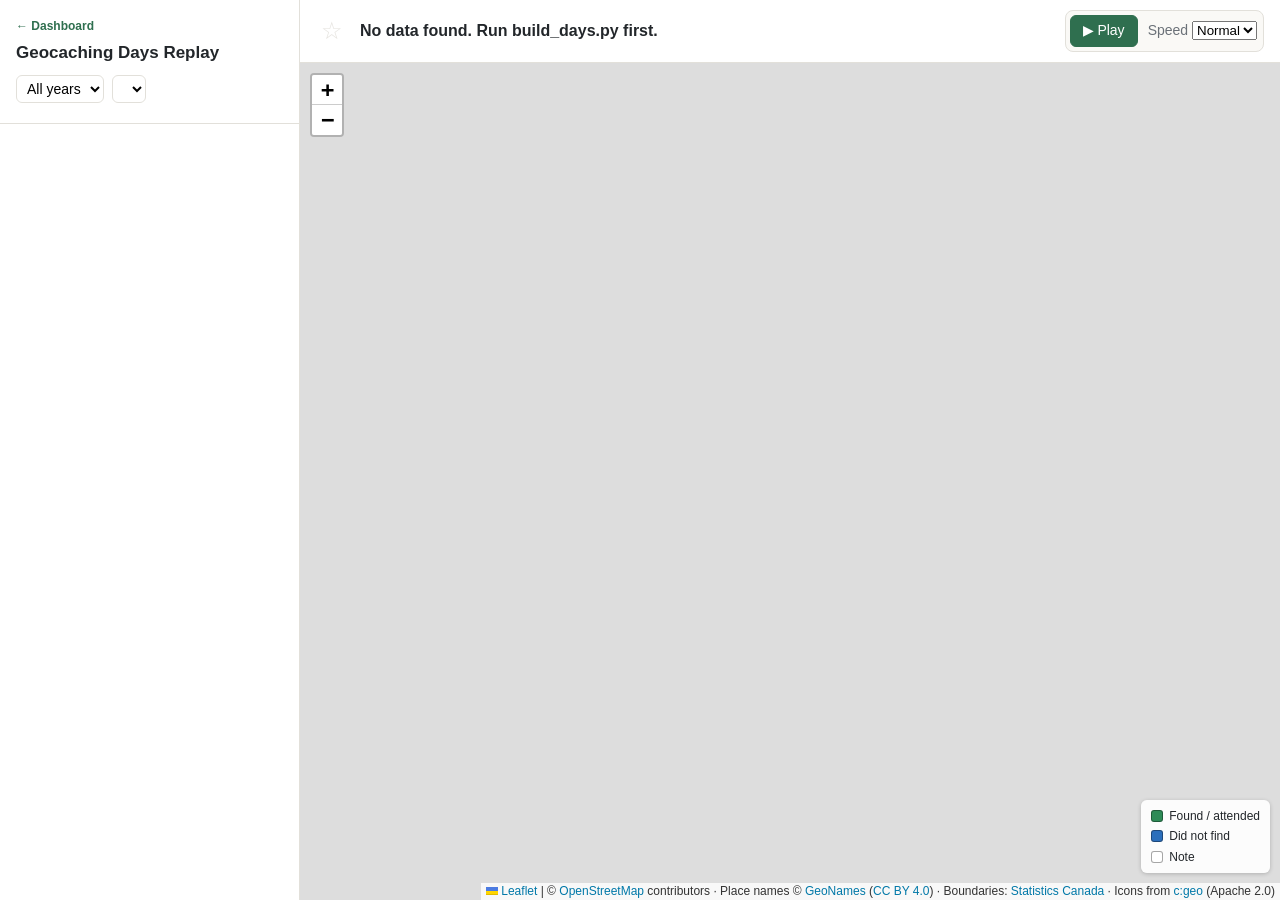
==== day-replay.html @ 07bf4fa0 "Make a trip from selected days in Days Replay Shift-click selects a range of days and Command-click " ====
<!DOCTYPE html>
<html lang="en">
<head>
<meta charset="utf-8">
<title>Geocaching Days Replay</title>
<meta name="viewport" content="width=device-width, initial-scale=1">
<link rel="stylesheet" href="lib/leaflet.css">
<style>
  :root {
    --bg: #f6f5f1;
    --panel: #ffffff;
    --ink: #22262a;
    --muted: #6b7178;
    --line: #e2e0da;
    --accent: #2f6f4f;
    --found: #2e8b57;
    --dnf: #c0392b;
    --event: #2c6fbb;
    --route: #e07b24;
  }
  * { box-sizing: border-box; }
  html, body { height: 100%; margin: 0; }
  body {
    font: 14px/1.4 -apple-system, BlinkMacSystemFont, "Helvetica Neue", sans-serif;
    color: var(--ink);
    background: var(--bg);
    display: flex;
  }

  /* Sidebar */
  #sidebar {
    width: 300px;
    flex: none;
    display: flex;
    flex-direction: column;
    background: var(--panel);
    border-right: 1px solid var(--line);
  }
  #sidebar header {
    padding: 16px 16px 12px;
    border-bottom: 1px solid var(--line);
  }
  #sidebar h1 { font-size: 17px; margin: 0 0 10px; }
  #sidebar .back { display: inline-block; font-size: 12px; font-weight: 600; color: var(--accent);
    text-decoration: none; margin-bottom: 6px; }
  #sidebar .back:hover { text-decoration: underline; }
  #tripHead { margin: -4px 0 10px; }
  #tripHead .trip-name { font-weight: 600; font-size: 15px; }
  #tripHead .trip-dates { color: var(--muted); font-size: 12px; }
  #days li.whole .date { color: var(--accent); }
  .swatch { display: inline-block; width: 10px; height: 10px; border-radius: 2px; margin-right: 6px;
    vertical-align: 0; border: 1px solid rgba(0,0,0,.25); }
  #sidebar .filters { display: flex; gap: 8px; }
  #sidebar select {
    font: inherit;
    padding: 4px 6px;
    border: 1px solid var(--line);
    border-radius: 6px;
    background: #fff;
  }
  #summary { color: var(--muted); font-size: 12px; margin-top: 8px; }
  #days { list-style: none; margin: 0; padding: 0; overflow-y: auto; flex: 1; }
  #days li {
    padding: 9px 16px;
    border-bottom: 1px solid var(--line);
    cursor: pointer;
    user-select: none;
    -webkit-user-select: none;
  }
  #days li:hover { background: #f3f6f4; }
  #days li.active { background: #e3efe8; border-left: 4px solid var(--accent); padding-left: 12px; }
  #days li.picked { background: #fbf1d2; }
  #days li.picked:hover { background: #f7e8bb; }
  #days li.picked.active { background: #f3e6bd; }

  /* Several days selected: bar at the bottom of the list */
  #selbar {
    flex: none;
    padding: 10px 16px 12px;
    border-top: 1px solid #ecd9a0;
    background: #fff8e5;
    font-size: 13px;
  }
  #selbar .count { font-weight: 600; }
  #selbar .range { color: var(--muted); font-size: 12px; margin: 1px 0 8px; }
  #selbar .btns { display: flex; gap: 8px; }
  #selbar button, #dayMenu button {
    font: inherit; font-size: 13px; font-weight: 600; cursor: pointer; border-radius: 6px;
  }
  #selbar .make { padding: 5px 12px; border: 1px solid var(--accent); background: var(--accent); color: #fff; }
  #selbar .clear { padding: 5px 12px; border: 1px solid var(--line); background: #fff; color: var(--ink); }
  #selbar[hidden], #dayMenu[hidden] { display: none; }

  /* Right-click menu on selected days */
  #dayMenu {
    position: fixed; z-index: 2000; min-width: 220px; padding: 4px;
    background: #fff; border: 1px solid var(--line); border-radius: 8px;
    box-shadow: 0 4px 16px rgba(0,0,0,.18);
  }
  #dayMenu button {
    display: block; width: 100%; text-align: left; padding: 7px 10px;
    border: none; background: none; color: var(--ink); font-weight: 500;
  }
  #dayMenu button:hover { background: #f3f1ea; }
  #days .date { font-weight: 600; }
  #days .meta { color: var(--muted); font-size: 12px; }

  /* Main */
  #main { flex: 1; display: flex; flex-direction: column; min-width: 0; }
  #bar {
    display: flex;
    align-items: center;
    gap: 12px;
    padding: 10px 16px;
    background: var(--panel);
    border-bottom: 1px solid var(--line);
  }
  #bar #favStar {
    font: 24px/1 sans-serif;
    width: 32px; height: 32px; padding: 0;
    border: none; border-radius: 6px;
    background: none; color: #b8b2a6;
    cursor: pointer;
  }
  #bar #favStar:hover:not(:disabled) { background: #f3f1ea; }
  #bar #favStar.on { color: #e3a008; }
  #bar #favStar:disabled { opacity: .35; cursor: default; }
  #days .fav { color: #e3a008; margin-left: 4px; }
  #dayTitle { font-size: 16px; font-weight: 600; flex: 0 1 auto; min-width: 0; white-space: nowrap; overflow: hidden; text-overflow: ellipsis; }
  #progress { color: var(--muted); font-variant-numeric: tabular-nums; white-space: nowrap; }
  /* Finding sequence controls, boxed in the top bar's right-hand corner */
  #sequence {
    margin-left: auto;
    flex: none;
    display: flex; align-items: center; gap: 10px;
    padding: 4px 6px 4px 4px;
    border: 1px solid var(--line);
    border-radius: 8px;
    background: #faf9f6;
  }
  #bar button {
    font: inherit;
    padding: 5px 12px;
    border: 1px solid var(--accent);
    background: var(--accent);
    color: #fff;
    border-radius: 6px;
    cursor: pointer;
  }
  #bar label { color: var(--muted); }
  #mapWrap { flex: 1; position: relative; min-height: 0; }
  #map { position: absolute; inset: 0; }

  /* Cache panel: opens on the right when a cache is clicked */
  #panel {
    position: absolute;
    top: 0; right: 0; bottom: 0;
    width: min(400px, 100%);
    z-index: 1000;
    background: var(--panel);
    border-left: 1px solid var(--line);
    box-shadow: -2px 0 10px rgba(0,0,0,.15);
    overflow-y: auto;
    padding: 18px 20px 24px;
  }
  #panel[hidden] { display: none; }
  #panel .close {
    position: absolute; top: 10px; right: 10px;
    width: 30px; height: 30px;
    font: 18px/1 sans-serif; color: var(--muted);
    background: none; border: none; border-radius: 6px; cursor: pointer;
  }
  #panel .close:hover { background: #eee; color: var(--ink); }
  #panel h2 { font-size: 17px; margin: 0 30px 8px 0; line-height: 1.3; }
  #panel .facts { margin: 0 0 4px; }
  #panel .facts a { font-weight: 600; color: var(--accent); }
  #panel .muted { color: var(--muted); }
  #panel .log {
    margin-top: 14px; padding-top: 14px;
    border-top: 1px solid var(--line);
    overflow-wrap: anywhere;
    font-size: 14px; line-height: 1.5;
  }
  #panel .log .plain { white-space: pre-wrap; }
  #panel .log > :first-child { margin-top: 0; }
  #panel .log > :last-child { margin-bottom: 0; }
  #panel .log p { margin: 0 0 0.9em; }
  #panel .log h1, #panel .log h2, #panel .log h3,
  #panel .log h4, #panel .log h5, #panel .log h6 { font-size: 15px; margin: 1em 0 0.4em; }
  #panel .log h1 { font-size: 17px; }
  #panel .log h2 { font-size: 16px; }
  #panel .log ul, #panel .log ol { margin: 0 0 0.9em; padding-left: 1.4em; }
  #panel .log blockquote { margin: 0 0 0.9em; padding-left: 10px; border-left: 3px solid var(--line); color: var(--muted); }
  #panel .log img { max-width: 100%; height: auto; }
  #panel .log hr { border: none; border-top: 1px solid var(--line); }
  #panel .log a { color: var(--accent); }

  .legend {
    background: rgba(255,255,255,.92);
    padding: 6px 10px;
    border-radius: 6px;
    font-size: 12px;
    line-height: 1.7;
    box-shadow: 0 1px 4px rgba(0,0,0,.2);
  }
  .legend i {
    display: inline-block; width: 12px; height: 12px; border-radius: 3px;
    margin-right: 6px; vertical-align: -2px; border: 1px solid rgba(0,0,0,.35);
  }

  /* Stop marker: cache-type icon in a box coloured by log type */
  .stop-box {
    width: 36px; height: 36px;
    border-radius: 8px;
    display: flex; align-items: center; justify-content: center;
    border: 1.5px solid rgba(0,0,0,.45);
    box-shadow: 0 1px 4px rgba(0,0,0,.35);
  }
  .stop-box img { width: 28px; height: 28px; display: block; }
  .stop-box .no-icon {
    width: 28px; height: 28px; border-radius: 50%;
    background: #666; color: #fff; font: 600 11px/28px sans-serif; text-align: center;
  }
  .leaflet-popup-content { font-size: 13px; }
  .leaflet-popup-content b { font-size: 14px; }
</style>
</head>
<body>

<aside id="sidebar">
  <header>
    <a class="back" id="backLink" href="index.html">← Dashboard</a>
    <h1>Geocaching Days Replay</h1>
    <div id="tripHead" hidden>
      <div class="trip-name"></div>
      <div class="trip-dates"></div>
    </div>
    <div class="filters">
      <select id="yearFilter" aria-label="Year"></select>
      <select id="monthFilter" aria-label="Month"></select>
    </div>
    <div id="summary"></div>
  </header>
  <ul id="days"></ul>
  <div id="selbar" hidden>
    <div class="count"></div>
    <div class="range"></div>
    <div class="btns">
      <button class="make" type="button">Make a trip</button>
      <button class="clear" type="button">Clear</button>
    </div>
  </div>
</aside>
<div id="dayMenu" hidden role="menu">
  <button type="button" role="menuitem" data-act="trip"></button>
  <button type="button" role="menuitem" data-act="clear">Clear selection</button>
</div>

<section id="main">
  <div id="bar">
    <button id="favStar" type="button" aria-pressed="false" disabled>☆</button>
    <div id="dayTitle">Choose a day</div>
    <span id="progress"></span>
    <div id="sequence" role="group" aria-label="Finding sequence">
      <button id="play" type="button">▶ Play</button>
      <label>Speed
        <select id="speed">
          <option value="2">Slow</option>
          <option value="1" selected>Normal</option>
          <option value="0.4">Fast</option>
        </select>
      </label>
    </div>
  </div>
  <div id="mapWrap">
    <div id="map"></div>
    <aside id="panel" hidden aria-label="Cache details">
      <button class="close" type="button" aria-label="Close">✕</button>
      <div id="panelBody"></div>
    </aside>
  </div>
</section>

<script src="lib/leaflet.js"></script>
<script src="lib/marked.min.js"></script>
<script src="lib/purify.min.js"></script>
<script src="data/days.js"></script>
<script src="common.js"></script>
<script>
(function () {
  "use strict";

  const DAYS = window.GEOCACHE_DAYS || [];
  const COLORS = { found: "#2e8b57", dnf: "#2c6fbb", note: "#ffffff", route: "#e07b24" };

  // Cache type -> icon in icons/cgeo/ (c:geo icons, Apache License 2.0).
  // Matched on words in the type name; order matters (most specific first).
  const TYPE_ICONS = [
    ["trash out", "cito"],
    ["community celebration", "communceleb"],
    ["block party", "block"],
    ["lost and found", "gchqceleb"],
    ["hq celebration", "gchqceleb"],
    ["mega", "mega"],
    ["giga", "giga"],
    ["event", "event"],
    ["tradition", "traditional"],
    ["multi", "multi"],
    ["unknown", "mystery"],
    ["mystery", "mystery"],
    ["letterbox", "letterbox"],
    ["earth", "earth"],
    ["virtual", "virtual"],
    ["webcam", "webcam"],
    ["wherigo", "wherigo"],
    ["ape", "ape"],
    ["gps adventure", "gps"],
    ["maze", "gps"],
    ["headquarters", "gchq"],
    ["hq", "gchq"],
    ["locationless", "locationless"],
    ["lab", "advlab"]
  ];
  function typeIcon(type) {
    const t = String(type).toLowerCase();
    if (t === "brass cap") return "icons/brasscap.png";
    const hit = TYPE_ICONS.find(r => t.includes(r[0]));
    return "icons/cgeo/" + (hit ? hit[1] : "unknown") + ".svg";
  }

  // ---------- helpers ----------
  const WEEKDAYS = ["Sun", "Mon", "Tue", "Wed", "Thu", "Fri", "Sat"];
  const MONTHS = ["Jan", "Feb", "Mar", "Apr", "May", "Jun", "Jul", "Aug", "Sep", "Oct", "Nov", "Dec"];

  function prettyDate(iso) {
    const [y, m, d] = iso.split("-").map(Number);
    const dt = new Date(Date.UTC(y, m - 1, d));
    return WEEKDAYS[dt.getUTCDay()] + " " + d + " " + MONTHS[m - 1] + " " + y;
  }

  function escapeHtml(s) {
    return String(s).replace(/[&<>"']/g, c => ({ "&": "&amp;", "<": "&lt;", ">": "&gt;", '"': "&quot;", "'": "&#39;" }[c]));
  }

  // Day title from build_days.py (place-name lookup). Falls back to the
  // day's most common province/state if the data has no title.
  function autoTitle(day) {
    if (day.title) return day.title;
    const counts = {};
    for (const s of day.stops) {
      const place = s.state && s.state !== "None"
        ? (s.country && s.country !== "Canada" ? s.state + ", " + s.country : s.state)
        : s.country;
      if (place) counts[place] = (counts[place] || 0) + 1;
    }
    const places = Object.keys(counts).sort((a, b) => counts[b] - counts[a]);
    return places.slice(0, 2).join(" / ") || "Unknown location";
  }

  // Box colour: green for any find (Found it, Attended, Webcam Photo Taken),
  // blue for Didn't find it, white for a note.
  function stopColor(stop) {
    if (stop.log === "Didn't find it") return COLORS.dnf;
    if (stop.log === "Write note") return COLORS.note;
    return COLORS.found;
  }

  // ---------- map ----------
  const map = L.map("map", { zoomControl: true }).setView([53.54, -113.49], 10);
  // OpenStreetMap tiles. These need the page opened through a local web server
  // (http://localhost:8002/day-replay.html), not double-clicked from disk.
  L.tileLayer("https://tile.openstreetmap.org/{z}/{x}/{y}.png", {
    maxZoom: 19,
    attribution: '&copy; <a href="https://www.openstreetmap.org/copyright">OpenStreetMap</a> contributors · Place names &copy; <a href="https://www.geonames.org">GeoNames</a> (<a href="https://creativecommons.org/licenses/by/4.0/">CC BY 4.0</a>) · Boundaries: <a href="https://www.statcan.gc.ca/en/reference/licence">Statistics Canada</a> · Icons from <a href="https://github.com/cgeo/cgeo">c:geo</a> (Apache 2.0)'
  }).addTo(map);
  if (location.protocol === "file:") {
    const note = L.control({ position: "topright" });
    note.onAdd = function () {
      const div = L.DomUtil.create("div", "legend");
      div.innerHTML = "Map tiles and favourites need the local server.<br>In Terminal, in this folder: <b>python3 serve.py</b><br>then open <b>http://localhost:8002/day-replay.html</b>";
      return div;
    };
    note.addTo(map);
  }

  const legend = L.control({ position: "bottomright" });
  legend.onAdd = function () {
    const div = L.DomUtil.create("div", "legend");
    div.innerHTML =
      '<div><i style="background:' + COLORS.found + '"></i>Found / attended</div>' +
      '<div><i style="background:' + COLORS.dnf + '"></i>Did not find</div>' +
      '<div><i style="background:' + COLORS.note + '"></i>Note</div>';
    return div;
  };
  legend.addTo(map);

  const dayLayer = L.layerGroup().addTo(map);

  // ---------- sidebar ----------
  const listEl = document.getElementById("days");
  const yearEl = document.getElementById("yearFilter");
  const summaryEl = document.getElementById("summary");

  const monthEl = document.getElementById("monthFilter");
  const MONTH_NAMES = ["January", "February", "March", "April", "May", "June", "July",
    "August", "September", "October", "November", "December"];

  const years = [...new Set(DAYS.map(d => d.date.slice(0, 4)))];
  yearEl.innerHTML = '<option value="">All years</option>' +
    years.map(y => '<option value="' + y + '">' + y + "</option>").join("");

  // Month list for the chosen year: only months with caching days, newest
  // first, each with its day count. Keeps the given month if that year has it.
  function fillMonths(keep) {
    const year = yearEl.value;
    if (!year) {
      monthEl.innerHTML = '<option value="">All months</option>';
      monthEl.disabled = true;
      return;
    }
    const counts = {};
    for (const d of DAYS) {
      if (d.date.startsWith(year)) {
        const m = d.date.slice(5, 7);
        counts[m] = (counts[m] || 0) + 1;
      }
    }
    const months = Object.keys(counts).sort().reverse();
    monthEl.innerHTML = '<option value="">All months</option>' + months.map(m =>
      '<option value="' + m + '">' + MONTH_NAMES[Number(m) - 1] + " (" + counts[m] +
      (counts[m] === 1 ? " day" : " days") + ")</option>").join("");
    monthEl.disabled = false;
    monthEl.value = counts[keep] ? keep : "";
  }

  // ---------- trips (day-replay.html?trip=ID, from the Trips page) ----------
  // A trip narrows the list to the caching days in its date range, with a
  // "Whole trip" entry that shows every day on one map, each in its own colour.
  let trip = null;
  let tripDayList = [];
  const TRIP_COLORS = ["#e07b24", "#7b3fa0", "#1f78b4", "#d6336c", "#2a9d8f", "#b8860b",
    "#5a5ad6", "#c0392b", "#3a7d44", "#8d5524"];
  function tripColor(date) {
    const oldestFirst = tripDayList.map(d => d.date).reverse();
    return TRIP_COLORS[Math.max(0, oldestFirst.indexOf(date)) % TRIP_COLORS.length];
  }

  function renderList() {
    let shown;
    if (trip) {
      shown = tripDayList;
    } else {
      const prefix = yearEl.value ? yearEl.value + (monthEl.value ? "-" + monthEl.value : "") : "";
      shown = DAYS.filter(d => d.date.startsWith(prefix));
    }
    const stopCount = shown.reduce((n, d) => n + d.stops.length, 0);
    summaryEl.textContent = shown.length + " caching days, " + stopCount + " stops";
    const whole = trip
      ? '<li class="whole" data-date="trip"><div class="date">Whole trip</div>' +
        '<div class="meta">All ' + Finds.plural(shown.length, "caching day") + " on one map</div></li>"
      : "";
    listEl.innerHTML = whole + shown.map(d => {
      const n = d.stops.length;
      return '<li data-date="' + d.date + '">' +
        '<div class="date">' + (trip ? '<span class="swatch" style="background:' + tripColor(d.date) + '"></span>' : "") +
          prettyDate(d.date) +
          (favorites.has(d.date) ? '<span class="fav" title="Favourite">★</span>' : "") + "</div>" +
        '<div class="meta">' + escapeHtml(autoTitle(d)) + " · " + n + (n === 1 ? " stop" : " stops") + "</div>" +
        "</li>";
    }).join("");
    markActive();
  }

  // ---------- selecting several days (to make a trip) ----------
  // Click: replay that day (and select only it). Shift-click: select every
  // caching day between the last clicked day and this one. Command-click:
  // add or remove one day. Two or more selected days show the trip bar.
  const picked = new Set();
  let anchor = null;
  const selbar = document.getElementById("selbar");
  const dayMenu = document.getElementById("dayMenu");

  function selectOnly(date) {
    picked.clear();
    if (date && date !== "trip") picked.add(date);
    anchor = date;
  }

  function pickedRange() {
    const dates = [...picked].sort();
    return { start: dates[0], end: dates[dates.length - 1], count: dates.length };
  }

  function renderPicked() {
    const many = picked.size >= 2;
    listEl.querySelectorAll("li[data-date]").forEach(li =>
      li.classList.toggle("picked", many && picked.has(li.dataset.date)));
    selbar.hidden = !many;
    if (many) {
      const r = pickedRange();
      selbar.querySelector(".count").textContent = r.count + " days selected";
      selbar.querySelector(".range").textContent = Finds.dateRange(r.start, r.end);
    }
  }

  function makeTrip() {
    if (!picked.size) return;
    const r = pickedRange();
    location.href = "trips.html?start=" + r.start + "&end=" + r.end;
  }

  function clearPicked() {
    selectOnly(currentDate);
    renderPicked();
  }

  listEl.addEventListener("click", e => {
    const li = e.target.closest("li[data-date]");
    if (!li) return;
    const date = li.dataset.date;
    if (date !== "trip" && e.shiftKey && anchor && anchor !== "trip") {
      const [a, b] = [anchor, date].sort();
      DAYS.forEach(d => { if (d.date >= a && d.date <= b && (!trip || tripDayList.includes(d))) picked.add(d.date); });
      renderPicked();
    } else if (date !== "trip" && e.metaKey) {
      if (picked.has(date)) picked.delete(date); else picked.add(date);
      anchor = date;
      renderPicked();
    } else {
      selectOnly(date);
      selectDay(date);
      renderPicked();
    }
  });

  selbar.querySelector(".make").addEventListener("click", makeTrip);
  selbar.querySelector(".clear").addEventListener("click", clearPicked);

  // Right-click on the selected days
  listEl.addEventListener("contextmenu", e => {
    const li = e.target.closest("li[data-date]");
    if (!li || li.dataset.date === "trip") return;
    e.preventDefault();
    if (!picked.has(li.dataset.date)) { picked.clear(); picked.add(li.dataset.date); renderPicked(); }
    const n = picked.size;
    dayMenu.querySelector('[data-act="trip"]').textContent =
      "Make a trip from " + (n === 1 ? "this day" : "these " + n + " days") + "…";
    dayMenu.hidden = false;
    dayMenu.style.left = Math.min(e.clientX, innerWidth - dayMenu.offsetWidth - 8) + "px";
    dayMenu.style.top = Math.min(e.clientY, innerHeight - dayMenu.offsetHeight - 8) + "px";
  });
  dayMenu.addEventListener("click", e => {
    const act = e.target.closest("[data-act]");
    dayMenu.hidden = true;
    if (!act) return;
    if (act.dataset.act === "trip") makeTrip(); else clearPicked();
  });
  document.addEventListener("mousedown", e => { if (!dayMenu.contains(e.target)) dayMenu.hidden = true; });
  listEl.addEventListener("scroll", () => { dayMenu.hidden = true; });
  yearEl.addEventListener("change", () => { fillMonths(monthEl.value); renderList(); });
  monthEl.addEventListener("change", renderList);

  // Up/down arrow keys move between days
  document.addEventListener("keydown", e => {
    if (e.target.tagName === "SELECT") return;
    if (e.key !== "ArrowDown" && e.key !== "ArrowUp") return;
    const items = [...listEl.querySelectorAll("li[data-date]")];
    if (!items.length) return;
    let i = items.findIndex(li => li.dataset.date === currentDate);
    i = e.key === "ArrowDown" ? Math.min(items.length - 1, i + 1) : Math.max(0, i - 1);
    e.preventDefault();
    selectOnly(items[i].dataset.date);
    selectDay(items[i].dataset.date);
    renderPicked();
  });

  let currentDate = null;

  // ---------- favourites (saved to favorites.json by serve.py) ----------
  const favorites = new Set();
  const starEl = document.getElementById("favStar");
  let favoritesReady = false;

  function updateStar() {
    const on = favorites.has(currentDate);
    starEl.textContent = on ? "★" : "☆";
    starEl.classList.toggle("on", on);
    starEl.setAttribute("aria-pressed", String(on));
    starEl.disabled = !favoritesReady || !currentDate || currentDate === "trip";
    starEl.title = !favoritesReady
      ? "Favourites need the page opened with python3 serve.py"
      : on ? "Remove from favourites" : "Add to favourites";
  }

  async function loadFavorites() {
    try {
      const resp = await fetch("api/favorites", { cache: "no-store" });
      if (!resp.ok) throw new Error(resp.status);
      (await resp.json()).days.forEach(d => favorites.add(d));
      favoritesReady = true;
    } catch (err) {
      favoritesReady = false;
    }
    renderList();
    updateStar();
  }

  async function toggleFavorite() {
    if (!currentDate || currentDate === "trip" || !favoritesReady) return;
    const date = currentDate;
    const wasOn = favorites.has(date);
    if (wasOn) favorites.delete(date); else favorites.add(date);
    updateStar();
    renderList();
    try {
      const resp = await fetch("api/favorites", {
        method: "POST",
        headers: { "Content-Type": "application/json" },
        body: JSON.stringify({ days: [...favorites] })
      });
      if (!resp.ok) throw new Error(resp.status);
    } catch (err) {
      if (wasOn) favorites.add(date); else favorites.delete(date);
      updateStar();
      renderList();
      alert("Couldn't save the favourite. Is serve.py still running?");
    }
  }

  starEl.addEventListener("click", toggleFavorite);

  function markActive() {
    listEl.querySelectorAll("li").forEach(li => {
      const on = li.dataset.date === currentDate;
      li.classList.toggle("active", on);
      if (on) li.scrollIntoView({ block: "nearest" });
    });
    if (typeof renderPicked === "function") renderPicked();
  }

  // ---------- animation ----------
  let runToken = 0;
  const titleEl = document.getElementById("dayTitle");
  const progressEl = document.getElementById("progress");
  const speedEl = document.getElementById("speed");

  // Sequence of Daily Finds: "auto" plays the finding sequence as soon as a
  // day is chosen; "manual" shows all the day's caches and waits for Play.
  // Saved in settings.json (to be changed from a future Dashboard page).
  let sequenceMode = "auto";

  function selectDay(date) {
    currentDate = date;
    markActive();
    updateStar();
    if (date === "trip") showTrip();
    else if (sequenceMode === "manual") showAll();
    else play();
  }

  const playEl = document.getElementById("play");
  playEl.addEventListener("click", () => { if (currentDate && currentDate !== "trip") play(); });

  function cacheCount(n) { return n + (n === 1 ? " cache" : " caches"); }

  // Clear the map, title the day and zoom to its caches. Returns the day.
  function startDay() {
    runToken++;
    const day = DAYS.find(d => d.date === currentDate);
    if (!day) return null;
    dayLayer.clearLayers();
    closePanel();
    showTripLegend(false);
    playEl.disabled = false;
    titleEl.textContent = prettyDate(day.date) + " — " + autoTitle(day);
    const points = day.stops.map(s => [s.lat, s.lon]);
    if (points.length === 1) {
      map.setView(points[0], 15);
    } else {
      map.fitBounds(L.latLngBounds(points), { padding: [40, 40], maxZoom: 16 });
    }
    return day;
  }

  // Manual mode: all the day's caches at once, no route line
  function showAll() {
    const day = startDay();
    if (!day) return;
    day.stops.forEach((s, i) => addPin(s, i));
    progressEl.textContent = cacheCount(day.stops.length);
  }

  // Whole trip: every caching day's caches and route, each day in its colour
  function showTrip() {
    runToken++;
    dayLayer.clearLayers();
    closePanel();
    playEl.disabled = true;
    titleEl.textContent = trip.name + " — " + Finds.dateRange(trip.start, trip.end);
    const stops = tripDayList.flatMap(d => d.stops);
    progressEl.textContent = tripDayList.length
      ? Finds.plural(tripDayList.length, "caching day") + " · " + cacheCount(stops.length)
      : "No caching days in this trip";
    if (!stops.length) { showTripLegend(false); return; }
    const oldestFirst = [...tripDayList].reverse();
    oldestFirst.forEach((day, k) => {
      const color = tripColor(day.date);
      L.polyline(day.stops.map(s => [s.lat, s.lon]), { color: color, weight: 3, opacity: 0.85 }).addTo(dayLayer);
      day.stops.forEach((s, i) => addPin(s, i, {
        day: day, color: color, label: "Day " + (k + 1) + " · " + prettyDate(day.date).slice(0, -5) + " · "
      }));
    });
    const points = stops.map(s => [s.lat, s.lon]);
    if (points.length === 1) map.setView(points[0], 15);
    else map.fitBounds(L.latLngBounds(points), { padding: [40, 40], maxZoom: 16 });
    showTripLegend(true);
  }

  const tripLegend = L.control({ position: "topright" });
  tripLegend.onAdd = function () {
    const div = L.DomUtil.create("div", "legend");
    div.innerHTML = [...tripDayList].reverse().map((d, k) =>
      '<div><i style="background:' + tripColor(d.date) + '"></i>Day ' + (k + 1) + " · " +
      prettyDate(d.date).slice(0, -5) + "</div>").join("");
    return div;
  };
  let tripLegendShown = false;
  function showTripLegend(on) {
    if (on && !tripLegendShown) tripLegend.addTo(map);
    if (!on && tripLegendShown) tripLegend.remove();
    tripLegendShown = on;
  }

  function addPin(stop, index, opts = {}) {
    const src = typeIcon(stop.type);
    const inner = src
      ? '<img src="' + src + '" alt="">'
      : '<div class="no-icon">?</div>';
    const icon = L.divIcon({
      className: "",
      html: '<div class="stop-box" style="background:' + stopColor(stop) +
        (opts.color ? ";border:3px solid " + opts.color : "") + '">' + inner + "</div>",
      iconSize: [36, 36],
      iconAnchor: [18, 18],
      popupAnchor: [0, -18],
      tooltipAnchor: [0, -18]
    });
    const marker = L.marker([stop.lat, stop.lon], { icon: icon, zIndexOffset: index }).addTo(dayLayer);
    marker.bindTooltip((opts.label || "") + (index + 1) + ". " + escapeHtml(stop.name), { direction: "top" });
    marker.on("click", () => openPanel(stop, index, opts.day));
    return marker;
  }

  // ---------- cache panel ----------
  const panelEl = document.getElementById("panel");
  const panelBody = document.getElementById("panelBody");

  function openPanel(stop, index, day) {
    day = day || DAYS.find(d => d.date === currentDate);
    const place = stop.town
      ? (stop.near ? "near " : "") + stop.town + (stop.area ? " (" + stop.area + ")" : "")
      : "";
    panelBody.innerHTML =
      "<h2>" + escapeHtml(stop.name) + "</h2>" +
      '<p class="facts"><a href="https://coord.info/' + encodeURIComponent(stop.code) +
        '" target="_blank" rel="noopener">' + escapeHtml(stop.code) + "</a> · " + escapeHtml(stop.type) + "</p>" +
      (place ? '<p class="facts">' + escapeHtml(place) + "</p>" : "") +
      '<p class="facts">' + escapeHtml(stop.log) + " · " + prettyDate(day.date) +
        ' <span class="muted">· stop ' + (index + 1) + " of " + day.stops.length + "</span></p>" +
      (stop.url ? '<p class="facts"><a href="' + escapeHtml(stop.url) + '" target="_blank" rel="noopener">Brass cap page</a></p>' : "") +
      (stop.text
        ? '<div class="log">' + formatLog(stop.text) + "</div>"
        : '<div class="log muted">Log not in My Finds file.</div>');
    panelEl.hidden = false;
    panelEl.scrollTop = 0;
  }

  // Log text is plain text with Geocaching.com's old formatting codes:
  // [b]bold[/b], [i]italic[/i], [u]underline[/u], [url=...]link[/url].
  function formatLog(text) {
    if (!window.marked || !window.DOMPurify) return '<div class="plain">' + escapeHtml(text) + "</div>";
    // Only "<" is escaped here, so raw HTML in a log shows as text, while
    // Markdown's own quotes and ">" quote marks still work.
    let h = String(text).replace(/</g, "&lt;");
    // Repeat so codes nested inside other codes ([b]..[i]..[/i]..[/b]) convert too
    for (let before = ""; before !== h; ) {
      before = h;
      h = h.replace(/\[(b|i|u|s)\]([\s\S]*?)\[\/\1\]/gi, "<$1>$2</$1>");
    }
    h = h.replace(/\[url=(https?:\/\/[^\]\s]+)\]([\s\S]*?)\[\/url\]/gi,
      '<a href="$1" target="_blank" rel="noopener">$2</a>');
    h = h.replace(/\[url\](https?:\/\/[^\[\s]+)\[\/url\]/gi,
      '<a href="$1" target="_blank" rel="noopener">$1</a>');
    // Markdown (**bold**, [links](...), # headings, lists ...), as Geocaching.com
    // shows it. A single line break stays a line break. The result is cleaned
    // by DOMPurify so nothing in a log can run code on the page.
    // "**Bold text **" with a space inside the stars isn't bold in strict
    // Markdown; tidy the spaces so it shows as intended.
    h = h.replace(/\*\*([^*\n]+?)\*\*/g, (m, inner) => inner.trim() ? "**" + inner.trim() + "**" : m);
    h = DOMPurify.sanitize(marked.parse(h, { gfm: true, breaks: true }), { ADD_ATTR: ["target"] });
    const box = document.createElement("div");
    box.innerHTML = h;
    box.querySelectorAll("a[href]").forEach(a => { a.target = "_blank"; a.rel = "noopener"; });
    return box.innerHTML;
  }

  function closePanel() { panelEl.hidden = true; }

  panelEl.querySelector(".close").addEventListener("click", closePanel);
  map.on("click", closePanel);
  document.addEventListener("keydown", e => { if (e.key === "Escape") { closePanel(); dayMenu.hidden = true; } });

  function wait(ms, token) {
    return new Promise(resolve => setTimeout(() => resolve(token === runToken), ms));
  }

  function drawSegment(from, to, ms, token) {
    return new Promise(resolve => {
      const line = L.polyline([from, from], { color: COLORS.route, weight: 3, opacity: 0.9 }).addTo(dayLayer);
      if (ms <= 0) { line.setLatLngs([from, to]); resolve(true); return; }
      const start = performance.now();
      function frame(now) {
        if (token !== runToken) { resolve(false); return; }
        const t = Math.min(1, (now - start) / ms);
        const eased = t < 0.5 ? 2 * t * t : 1 - Math.pow(-2 * t + 2, 2) / 2;
        line.setLatLngs([from, [from[0] + (to[0] - from[0]) * eased, from[1] + (to[1] - from[1]) * eased]]);
        if (t < 1) requestAnimationFrame(frame); else resolve(true);
      }
      requestAnimationFrame(frame);
    });
  }

  // The finding sequence: draws the day's route cache by cache.
  // Pressing Play again (e.g. after changing speed) starts it over.
  async function play() {
    const day = startDay();
    if (!day) return;
    const token = runToken;
    const stops = day.stops;
    const points = stops.map(s => [s.lat, s.lon]);
    progressEl.textContent = "0 / " + stops.length;

    // Keep long days watchable: about 30 seconds total at Normal speed
    const factor = Number(speedEl.value);
    const step = Math.max(250, Math.min(1300, 30000 / Math.max(1, stops.length - 1))) * factor;
    const perSegment = step * 0.75;
    const pause = step * 0.25;

    if (!(await wait(400, token))) return;
    addPin(stops[0], 0);
    progressEl.textContent = "1 / " + stops.length;

    for (let i = 1; i < stops.length; i++) {
      if (!(await wait(pause, token))) return;
      const same = points[i - 1][0] === points[i][0] && points[i - 1][1] === points[i][1];
      if (!(await drawSegment(points[i - 1], points[i], same ? 0 : perSegment, token))) return;
      addPin(stops[i], i);
      progressEl.textContent = (i + 1) + " / " + stops.length;
    }
    if (!(await wait(800, token))) return;
    progressEl.textContent = cacheCount(stops.length);
  }

  async function loadSettings() {
    try {
      const resp = await fetch("api/settings", { cache: "no-store" });
      if (resp.ok) sequenceMode = (await resp.json()).dailyFindsSequence === "manual" ? "manual" : "auto";
    } catch (err) {
      // Not opened through serve.py: keep the default (auto)
    }
  }

  // ---------- start ----------
  if (!DAYS.length) {
    titleEl.textContent = "No data found. Run build_days.py first.";
    return;
  }
  // Open on the day named in the address (day-replay.html?date=2026-10-14,
  // used by the Dashboard's favourites), or else the most recent day.
  const params = new URLSearchParams(location.search);
  const asked = params.get("date");
  const startDate = DAYS.some(d => d.date === asked) ? asked : DAYS[0].date;
  yearEl.value = startDate.slice(0, 4);
  fillMonths(startDate.slice(5, 7));

  // A trip from the Trips page (day-replay.html?trip=ID)
  async function loadTrip(id) {
    try {
      const resp = await fetch("api/trips", { cache: "no-store" });
      if (!resp.ok) return null;
      return ((await resp.json()).trips || []).find(t => t.id === id) || null;
    } catch (err) {
      return null;
    }
  }

  async function start() {
    const tripId = params.get("trip");
    if (tripId) {
      trip = await loadTrip(tripId);
      if (trip) {
        tripDayList = Finds.tripDays(trip, DAYS);
        document.querySelector("#sidebar .filters").style.display = "none";
        const head = document.getElementById("tripHead");
        head.hidden = false;
        head.querySelector(".trip-name").textContent = trip.name;
        head.querySelector(".trip-dates").textContent = Finds.dateRange(trip.start, trip.end);
        const back = document.getElementById("backLink");
        back.href = "trips.html";
        back.textContent = "← Trips";
        document.title = trip.name + " – Geocaching Days Replay";
      }
    }
    renderList();
    loadFavorites();
    await loadSettings();
    const first = trip ? (asked && tripDayList.some(d => d.date === asked) ? asked : "trip") : startDate;
    selectOnly(first);
    selectDay(first);
  }
  start();
})();
</script>
</body>
</html>
---- lib/leaflet.css ----
/* required styles */

.leaflet-pane,
.leaflet-tile,
.leaflet-marker-icon,
.leaflet-marker-shadow,
.leaflet-tile-container,
.leaflet-pane > svg,
.leaflet-pane > canvas,
.leaflet-zoom-box,
.leaflet-image-layer,
.leaflet-layer {
	position: absolute;
	left: 0;
	top: 0;
	}
.leaflet-container {
	overflow: hidden;
	}
.leaflet-tile,
.leaflet-marker-icon,
.leaflet-marker-shadow {
	-webkit-user-select: none;
	   -moz-user-select: none;
	        user-select: none;
	  -webkit-user-drag: none;
	}
/* Prevents IE11 from highlighting tiles in blue */
.leaflet-tile::selection {
	background: transparent;
}
/* Safari renders non-retina tile on retina better with this, but Chrome is worse */
.leaflet-safari .leaflet-tile {
	image-rendering: -webkit-optimize-contrast;
	}
/* hack that prevents hw layers "stretching" when loading new tiles */
.leaflet-safari .leaflet-tile-container {
	width: 1600px;
	height: 1600px;
	-webkit-transform-origin: 0 0;
	}
.leaflet-marker-icon,
.leaflet-marker-shadow {
	display: block;
	}
/* .leaflet-container svg: reset svg max-width decleration shipped in Joomla! (joomla.org) 3.x */
/* .leaflet-container img: map is broken in FF if you have max-width: 100% on tiles */
.leaflet-container .leaflet-overlay-pane svg {
	max-width: none !important;
	max-height: none !important;
	}
.leaflet-container .leaflet-marker-pane img,
.leaflet-container .leaflet-shadow-pane img,
.leaflet-container .leaflet-tile-pane img,
.leaflet-container img.leaflet-image-layer,
.leaflet-container .leaflet-tile {
	max-width: none !important;
	max-height: none !important;
	width: auto;
	padding: 0;
	}

.leaflet-container img.leaflet-tile {
	/* See: https://bugs.chromium.org/p/chromium/issues/detail?id=600120 */
	mix-blend-mode: plus-lighter;
}

.leaflet-container.leaflet-touch-zoom {
	-ms-touch-action: pan-x pan-y;
	touch-action: pan-x pan-y;
	}
.leaflet-container.leaflet-touch-drag {
	-ms-touch-action: pinch-zoom;
	/* Fallback for FF which doesn't support pinch-zoom */
	touch-action: none;
	touch-action: pinch-zoom;
}
.leaflet-container.leaflet-touch-drag.leaflet-touch-zoom {
	-ms-touch-action: none;
	touch-action: none;
}
.leaflet-container {
	-webkit-tap-highlight-color: transparent;
}
.leaflet-container a {
	-webkit-tap-highlight-color: rgba(51, 181, 229, 0.4);
}
.leaflet-tile {
	filter: inherit;
	visibility: hidden;
	}
.leaflet-tile-loaded {
	visibility: inherit;
	}
.leaflet-zoom-box {
	width: 0;
	height: 0;
	-moz-box-sizing: border-box;
	     box-sizing: border-box;
	z-index: 800;
	}
/* workaround for https://bugzilla.mozilla.org/show_bug.cgi?id=888319 */
.leaflet-overlay-pane svg {
	-moz-user-select: none;
	}

.leaflet-pane         { z-index: 400; }

.leaflet-tile-pane    { z-index: 200; }
.leaflet-overlay-pane { z-index: 400; }
.leaflet-shadow-pane  { z-index: 500; }
.leaflet-marker-pane  { z-index: 600; }
.leaflet-tooltip-pane   { z-index: 650; }
.leaflet-popup-pane   { z-index: 700; }

.leaflet-map-pane canvas { z-index: 100; }
.leaflet-map-pane svg    { z-index: 200; }

.leaflet-vml-shape {
	width: 1px;
	height: 1px;
	}
.lvml {
	behavior: url(#default#VML);
	display: inline-block;
	position: absolute;
	}


/* control positioning */

.leaflet-control {
	position: relative;
	z-index: 800;
	pointer-events: visiblePainted; /* IE 9-10 doesn't have auto */
	pointer-events: auto;
	}
.leaflet-top,
.leaflet-bottom {
	position: absolute;
	z-index: 1000;
	pointer-events: none;
	}
.leaflet-top {
	top: 0;
	}
.leaflet-right {
	right: 0;
	}
.leaflet-bottom {
	bottom: 0;
	}
.leaflet-left {
	left: 0;
	}
.leaflet-control {
	float: left;
	clear: both;
	}
.leaflet-right .leaflet-control {
	float: right;
	}
.leaflet-top .leaflet-control {
	margin-top: 10px;
	}
.leaflet-bottom .leaflet-control {
	margin-bottom: 10px;
	}
.leaflet-left .leaflet-control {
	margin-left: 10px;
	}
.leaflet-right .leaflet-control {
	margin-right: 10px;
	}


/* zoom and fade animations */

.leaflet-fade-anim .leaflet-popup {
	opacity: 0;
	-webkit-transition: opacity 0.2s linear;
	   -moz-transition: opacity 0.2s linear;
	        transition: opacity 0.2s linear;
	}
.leaflet-fade-anim .leaflet-map-pane .leaflet-popup {
	opacity: 1;
	}
.leaflet-zoom-animated {
	-webkit-transform-origin: 0 0;
	    -ms-transform-origin: 0 0;
	        transform-origin: 0 0;
	}
svg.leaflet-zoom-animated {
	will-change: transform;
}

.leaflet-zoom-anim .leaflet-zoom-animated {
	-webkit-transition: -webkit-transform 0.25s cubic-bezier(0,0,0.25,1);
	   -moz-transition:    -moz-transform 0.25s cubic-bezier(0,0,0.25,1);
	        transition:         transform 0.25s cubic-bezier(0,0,0.25,1);
	}
.leaflet-zoom-anim .leaflet-tile,
.leaflet-pan-anim .leaflet-tile {
	-webkit-transition: none;
	   -moz-transition: none;
	        transition: none;
	}

.leaflet-zoom-anim .leaflet-zoom-hide {
	visibility: hidden;
	}


/* cursors */

.leaflet-interactive {
	cursor: pointer;
	}
.leaflet-grab {
	cursor: -webkit-grab;
	cursor:    -moz-grab;
	cursor:         grab;
	}
.leaflet-crosshair,
.leaflet-crosshair .leaflet-interactive {
	cursor: crosshair;
	}
.leaflet-popup-pane,
.leaflet-control {
	cursor: auto;
	}
.leaflet-dragging .leaflet-grab,
.leaflet-dragging .leaflet-grab .leaflet-interactive,
.leaflet-dragging .leaflet-marker-draggable {
	cursor: move;
	cursor: -webkit-grabbing;
	cursor:    -moz-grabbing;
	cursor:         grabbing;
	}

/* marker & overlays interactivity */
.leaflet-marker-icon,
.leaflet-marker-shadow,
.leaflet-image-layer,
.leaflet-pane > svg path,
.leaflet-tile-container {
	pointer-events: none;
	}

.leaflet-marker-icon.leaflet-interactive,
.leaflet-image-layer.leaflet-interactive,
.leaflet-pane > svg path.leaflet-interactive,
svg.leaflet-image-layer.leaflet-interactive path {
	pointer-events: visiblePainted; /* IE 9-10 doesn't have auto */
	pointer-events: auto;
	}

/* visual tweaks */

.leaflet-container {
	background: #ddd;
	outline-offset: 1px;
	}
.leaflet-container a {
	color: #0078A8;
	}
.leaflet-zoom-box {
	border: 2px dotted #38f;
	background: rgba(255,255,255,0.5);
	}


/* general typography */
.leaflet-container {
	font-family: "Helvetica Neue", Arial, Helvetica, sans-serif;
	font-size: 12px;
	font-size: 0.75rem;
	line-height: 1.5;
	}


/* general toolbar styles */

.leaflet-bar {
	box-shadow: 0 1px 5px rgba(0,0,0,0.65);
	border-radius: 4px;
	}
.leaflet-bar a {
	background-color: #fff;
	border-bottom: 1px solid #ccc;
	width: 26px;
	height: 26px;
	line-height: 26px;
	display: block;
	text-align: center;
	text-decoration: none;
	color: black;
	}
.leaflet-bar a,
.leaflet-control-layers-toggle {
	background-position: 50% 50%;
	background-repeat: no-repeat;
	display: block;
	}
.leaflet-bar a:hover,
.leaflet-bar a:focus {
	background-color: #f4f4f4;
	}
.leaflet-bar a:first-child {
	border-top-left-radius: 4px;
	border-top-right-radius: 4px;
	}
.leaflet-bar a:last-child {
	border-bottom-left-radius: 4px;
	border-bottom-right-radius: 4px;
	border-bottom: none;
	}
.leaflet-bar a.leaflet-disabled {
	cursor: default;
	background-color: #f4f4f4;
	color: #bbb;
	}

.leaflet-touch .leaflet-bar a {
	width: 30px;
	height: 30px;
	line-height: 30px;
	}
.leaflet-touch .leaflet-bar a:first-child {
	border-top-left-radius: 2px;
	border-top-right-radius: 2px;
	}
.leaflet-touch .leaflet-bar a:last-child {
	border-bottom-left-radius: 2px;
	border-bottom-right-radius: 2px;
	}

/* zoom control */

.leaflet-control-zoom-in,
.leaflet-control-zoom-out {
	font: bold 18px 'Lucida Console', Monaco, monospace;
	text-indent: 1px;
	}

.leaflet-touch .leaflet-control-zoom-in, .leaflet-touch .leaflet-control-zoom-out  {
	font-size: 22px;
	}


/* layers control */

.leaflet-control-layers {
	box-shadow: 0 1px 5px rgba(0,0,0,0.4);
	background: #fff;
	border-radius: 5px;
	}
.leaflet-control-layers-toggle {
	background-image: url(images/layers.png);
	width: 36px;
	height: 36px;
	}
.leaflet-retina .leaflet-control-layers-toggle {
	background-image: url(images/layers-2x.png);
	background-size: 26px 26px;
	}
.leaflet-touch .leaflet-control-layers-toggle {
	width: 44px;
	height: 44px;
	}
.leaflet-control-layers .leaflet-control-layers-list,
.leaflet-control-layers-expanded .leaflet-control-layers-toggle {
	display: none;
	}
.leaflet-control-layers-expanded .leaflet-control-layers-list {
	display: block;
	position: relative;
	}
.leaflet-control-layers-expanded {
	padding: 6px 10px 6px 6px;
	color: #333;
	background: #fff;
	}
.leaflet-control-layers-scrollbar {
	overflow-y: scroll;
	overflow-x: hidden;
	padding-right: 5px;
	}
.leaflet-control-layers-selector {
	margin-top: 2px;
	position: relative;
	top: 1px;
	}
.leaflet-control-layers label {
	display: block;
	font-size: 13px;
	font-size: 1.08333em;
	}
.leaflet-control-layers-separator {
	height: 0;
	border-top: 1px solid #ddd;
	margin: 5px -10px 5px -6px;
	}

/* Default icon URLs */
.leaflet-default-icon-path { /* used only in path-guessing heuristic, see L.Icon.Default */
	background-image: url(images/marker-icon.png);
	}


/* attribution and scale controls */

.leaflet-container .leaflet-control-attribution {
	background: #fff;
	background: rgba(255, 255, 255, 0.8);
	margin: 0;
	}
.leaflet-control-attribution,
.leaflet-control-scale-line {
	padding: 0 5px;
	color: #333;
	line-height: 1.4;
	}
.leaflet-control-attribution a {
	text-decoration: none;
	}
.leaflet-control-attribution a:hover,
.leaflet-control-attribution a:focus {
	text-decoration: underline;
	}
.leaflet-attribution-flag {
	display: inline !important;
	vertical-align: baseline !important;
	width: 1em;
	height: 0.6669em;
	}
.leaflet-left .leaflet-control-scale {
	margin-left: 5px;
	}
.leaflet-bottom .leaflet-control-scale {
	margin-bottom: 5px;
	}
.leaflet-control-scale-line {
	border: 2px solid #777;
	border-top: none;
	line-height: 1.1;
	padding: 2px 5px 1px;
	white-space: nowrap;
	-moz-box-sizing: border-box;
	     box-sizing: border-box;
	background: rgba(255, 255, 255, 0.8);
	text-shadow: 1px 1px #fff;
	}
.leaflet-control-scale-line:not(:first-child) {
	border-top: 2px solid #777;
	border-bottom: none;
	margin-top: -2px;
	}
.leaflet-control-scale-line:not(:first-child):not(:last-child) {
	border-bottom: 2px solid #777;
	}

.leaflet-touch .leaflet-control-attribution,
.leaflet-touch .leaflet-control-layers,
.leaflet-touch .leaflet-bar {
	box-shadow: none;
	}
.leaflet-touch .leaflet-control-layers,
.leaflet-touch .leaflet-bar {
	border: 2px solid rgba(0,0,0,0.2);
	background-clip: padding-box;
	}


/* popup */

.leaflet-popup {
	position: absolute;
	text-align: center;
	margin-bottom: 20px;
	}
.leaflet-popup-content-wrapper {
	padding: 1px;
	text-align: left;
	border-radius: 12px;
	}
.leaflet-popup-content {
	margin: 13px 24px 13px 20px;
	line-height: 1.3;
	font-size: 13px;
	font-size: 1.08333em;
	min-height: 1px;
	}
.leaflet-popup-content p {
	margin: 17px 0;
	margin: 1.3em 0;
	}
.leaflet-popup-tip-container {
	width: 40px;
	height: 20px;
	position: absolute;
	left: 50%;
	margin-top: -1px;
	margin-left: -20px;
	overflow: hidden;
	pointer-events: none;
	}
.leaflet-popup-tip {
	width: 17px;
	height: 17px;
	padding: 1px;

	margin: -10px auto 0;
	pointer-events: auto;

	-webkit-transform: rotate(45deg);
	   -moz-transform: rotate(45deg);
	    -ms-transform: rotate(45deg);
	        transform: rotate(45deg);
	}
.leaflet-popup-content-wrapper,
.leaflet-popup-tip {
	background: white;
	color: #333;
	box-shadow: 0 3px 14px rgba(0,0,0,0.4);
	}
.leaflet-container a.leaflet-popup-close-button {
	position: absolute;
	top: 0;
	right: 0;
	border: none;
	text-align: center;
	width: 24px;
	height: 24px;
	font: 16px/24px Tahoma, Verdana, sans-serif;
	color: #757575;
	text-decoration: none;
	background: transparent;
	}
.leaflet-container a.leaflet-popup-close-button:hover,
.leaflet-container a.leaflet-popup-close-button:focus {
	color: #585858;
	}
.leaflet-popup-scrolled {
	overflow: auto;
	}

.leaflet-oldie .leaflet-popup-content-wrapper {
	-ms-zoom: 1;
	}
.leaflet-oldie .leaflet-popup-tip {
	width: 24px;
	margin: 0 auto;

	-ms-filter: "progid:DXImageTransform.Microsoft.Matrix(M11=0.70710678, M12=0.70710678, M21=-0.70710678, M22=0.70710678)";
	filter: progid:DXImageTransform.Microsoft.Matrix(M11=0.70710678, M12=0.70710678, M21=-0.70710678, M22=0.70710678);
	}

.leaflet-oldie .leaflet-control-zoom,
.leaflet-oldie .leaflet-control-layers,
.leaflet-oldie .leaflet-popup-content-wrapper,
.leaflet-oldie .leaflet-popup-tip {
	border: 1px solid #999;
	}


/* div icon */

.leaflet-div-icon {
	background: #fff;
	border: 1px solid #666;
	}


/* Tooltip */
/* Base styles for the element that has a tooltip */
.leaflet-tooltip {
	position: absolute;
	padding: 6px;
	background-color: #fff;
	border: 1px solid #fff;
	border-radius: 3px;
	color: #222;
	white-space: nowrap;
	-webkit-user-select: none;
	-moz-user-select: none;
	-ms-user-select: none;
	user-select: none;
	pointer-events: none;
	box-shadow: 0 1px 3px rgba(0,0,0,0.4);
	}
.leaflet-tooltip.leaflet-interactive {
	cursor: pointer;
	pointer-events: auto;
	}
.leaflet-tooltip-top:before,
.leaflet-tooltip-bottom:before,
.leaflet-tooltip-left:before,
.leaflet-tooltip-right:before {
	position: absolute;
	pointer-events: none;
	border: 6px solid transparent;
	background: transparent;
	content: "";
	}

/* Directions */

.leaflet-tooltip-bottom {
	margin-top: 6px;
}
.leaflet-tooltip-top {
	margin-top: -6px;
}
.leaflet-tooltip-bottom:before,
.leaflet-tooltip-top:before {
	left: 50%;
	margin-left: -6px;
	}
.leaflet-tooltip-top:before {
	bottom: 0;
	margin-bottom: -12px;
	border-top-color: #fff;
	}
.leaflet-tooltip-bottom:before {
	top: 0;
	margin-top: -12px;
	margin-left: -6px;
	border-bottom-color: #fff;
	}
.leaflet-tooltip-left {
	margin-left: -6px;
}
.leaflet-tooltip-right {
	margin-left: 6px;
}
.leaflet-tooltip-left:before,
.leaflet-tooltip-right:before {
	top: 50%;
	margin-top: -6px;
	}
.leaflet-tooltip-left:before {
	right: 0;
	margin-right: -12px;
	border-left-color: #fff;
	}
.leaflet-tooltip-right:before {
	left: 0;
	margin-left: -12px;
	border-right-color: #fff;
	}

/* Printing */

@media print {
	/* Prevent printers from removing background-images of controls. */
	.leaflet-control {
		-webkit-print-color-adjust: exact;
		print-color-adjust: exact;
		}
	}
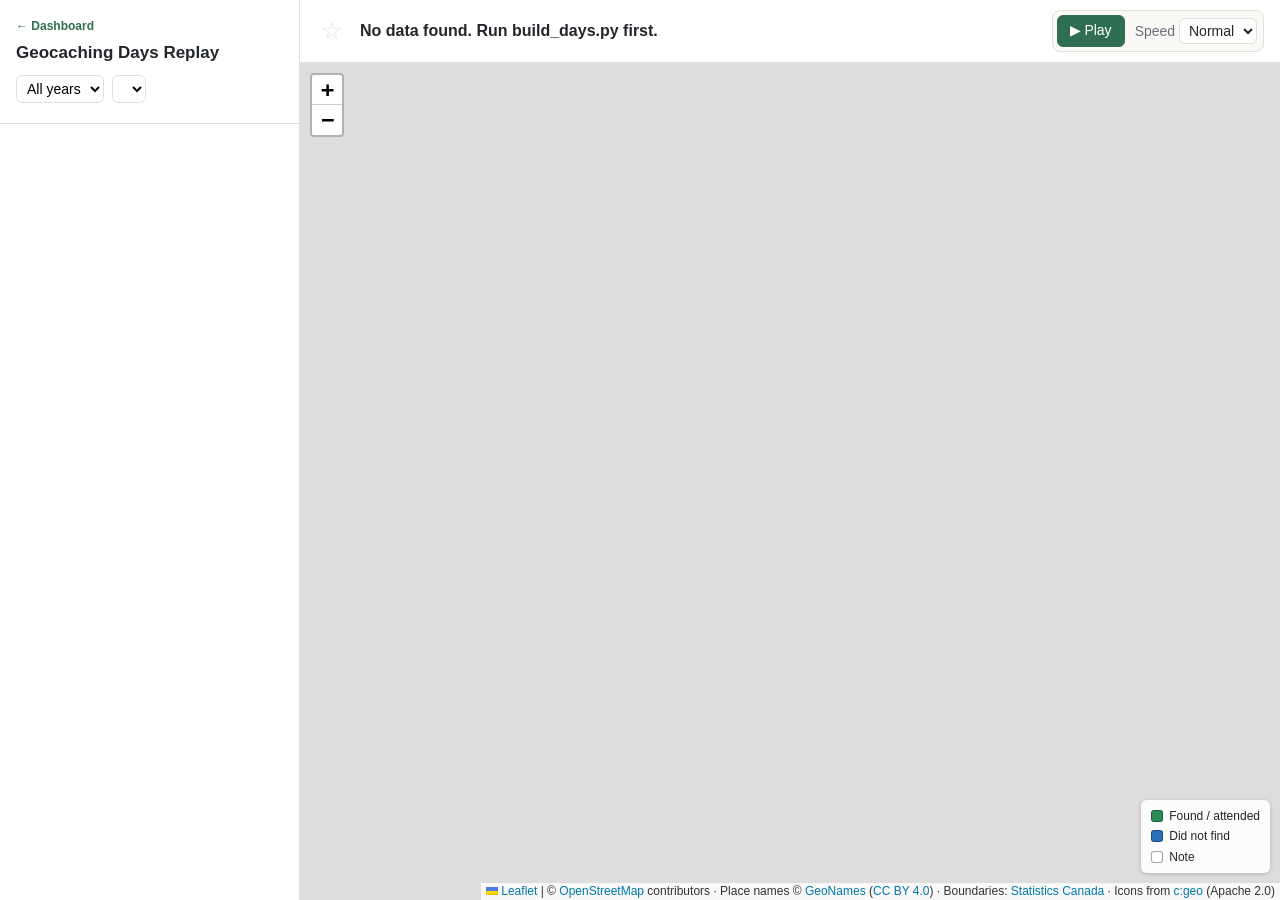
==== commit cbdb5120: "Add light/dark mode, a Dashboard background and collapsible Settings - Theme setting (Light, Dark, M" ====
--- a/day-replay.html
+++ b/day-replay.html
@@ -56,7 +56,7 @@
     padding: 4px 6px;
     border: 1px solid var(--line);
     border-radius: 6px;
-    background: #fff;
+    background: var(--field);
   }
   #summary { color: var(--muted); font-size: 12px; margin-top: 8px; }
   #days { list-style: none; margin: 0; padding: 0; overflow-y: auto; flex: 1; }
@@ -67,18 +67,18 @@
     user-select: none;
     -webkit-user-select: none;
   }
-  #days li:hover { background: #f3f6f4; }
-  #days li.active { background: #e3efe8; border-left: 4px solid var(--accent); padding-left: 12px; }
-  #days li.picked { background: #fbf1d2; }
-  #days li.picked:hover { background: #f7e8bb; }
-  #days li.picked.active { background: #f3e6bd; }
+  #days li:hover { background: var(--row-hover); }
+  #days li.active { background: var(--row-active); border-left: 4px solid var(--accent); padding-left: 12px; }
+  #days li.picked { background: var(--pick); }
+  #days li.picked:hover { background: var(--pick-hover); }
+  #days li.picked.active { background: var(--pick-active); }
 
   /* Several days selected: bar at the bottom of the list */
   #selbar {
     flex: none;
     padding: 10px 16px 12px;
-    border-top: 1px solid #ecd9a0;
-    background: #fff8e5;
+    border-top: 1px solid var(--notice-line);
+    background: var(--notice-bg);
     font-size: 13px;
   }
   #selbar .count { font-weight: 600; }
@@ -88,20 +88,20 @@
     font: inherit; font-size: 13px; font-weight: 600; cursor: pointer; border-radius: 6px;
   }
   #selbar .make { padding: 5px 12px; border: 1px solid var(--accent); background: var(--accent); color: #fff; }
-  #selbar .clear { padding: 5px 12px; border: 1px solid var(--line); background: #fff; color: var(--ink); }
+  #selbar .clear { padding: 5px 12px; border: 1px solid var(--line); background: var(--field); color: var(--ink); }
   #selbar[hidden], #dayMenu[hidden] { display: none; }
 
   /* Right-click menu on selected days */
   #dayMenu {
     position: fixed; z-index: 2000; min-width: 220px; padding: 4px;
-    background: #fff; border: 1px solid var(--line); border-radius: 8px;
+    background: var(--panel); border: 1px solid var(--line); border-radius: 8px;
     box-shadow: 0 4px 16px rgba(0,0,0,.18);
   }
   #dayMenu button {
     display: block; width: 100%; text-align: left; padding: 7px 10px;
     border: none; background: none; color: var(--ink); font-weight: 500;
   }
-  #dayMenu button:hover { background: #f3f1ea; }
+  #dayMenu button:hover { background: var(--soft2); }
   #days .date { font-weight: 600; }
   #days .meta { color: var(--muted); font-size: 12px; }
 
@@ -119,10 +119,10 @@
     font: 24px/1 sans-serif;
     width: 32px; height: 32px; padding: 0;
     border: none; border-radius: 6px;
-    background: none; color: #b8b2a6;
+    background: none; color: var(--star-off);
     cursor: pointer;
   }
-  #bar #favStar:hover:not(:disabled) { background: #f3f1ea; }
+  #bar #favStar:hover:not(:disabled) { background: var(--soft2); }
   #bar #favStar.on { color: #e3a008; }
   #bar #favStar:disabled { opacity: .35; cursor: default; }
   #days .fav { color: #e3a008; margin-left: 4px; }
@@ -136,7 +136,7 @@
     padding: 4px 6px 4px 4px;
     border: 1px solid var(--line);
     border-radius: 8px;
-    background: #faf9f6;
+    background: var(--bar2);
   }
   #bar button {
     font: inherit;
@@ -148,6 +148,7 @@
     cursor: pointer;
   }
   #bar label { color: var(--muted); }
+  #bar select { background: var(--field); color: var(--ink); border: 1px solid var(--line); border-radius: 6px; font: inherit; padding: 3px 5px; }
   #mapWrap { flex: 1; position: relative; min-height: 0; }
   #map { position: absolute; inset: 0; }
 
@@ -170,8 +171,23 @@
     font: 18px/1 sans-serif; color: var(--muted);
     background: none; border: none; border-radius: 6px; cursor: pointer;
   }
-  #panel .close:hover { background: #eee; color: var(--ink); }
-  #panel h2 { font-size: 17px; margin: 0 30px 8px 0; line-height: 1.3; }
+  #panel .close:hover { background: var(--hover); color: var(--ink); }
+  #panel h2 { font-size: 17px; margin: 0 64px 8px 0; line-height: 1.3; }
+  #panel .cstar {
+    position: absolute; top: 10px; right: 44px;
+    width: 30px; height: 30px; padding: 0;
+    font: 22px/1 sans-serif; color: var(--star-off);
+    background: none; border: none; border-radius: 6px; cursor: pointer;
+  }
+  #panel .cstar:hover:not(:disabled) { background: var(--hover); }
+  #panel .cstar.on { color: #e3a008; }
+  #panel .cstar:disabled { opacity: .35; cursor: default; }
+  /* Favourite cache: small gold star on its map marker */
+  .stop-box { position: relative; }
+  .stop-box .fav-badge {
+    position: absolute; top: -9px; right: -9px; font: 15px/1 sans-serif; color: #e3a008;
+    text-shadow: 0 0 2px #fff, 0 0 2px #fff, 0 0 3px #fff;
+  }
   #panel .facts { margin: 0 0 4px; }
   #panel .facts a { font-weight: 600; color: var(--accent); }
   #panel .muted { color: var(--muted); }
@@ -196,7 +212,7 @@
   #panel .log a { color: var(--accent); }
 
   .legend {
-    background: rgba(255,255,255,.92);
+    background: var(--legend-bg);
     padding: 6px 10px;
     border-radius: 6px;
     font-size: 12px;
@@ -224,6 +240,8 @@
   .leaflet-popup-content { font-size: 13px; }
   .leaflet-popup-content b { font-size: 14px; }
 </style>
+<link rel="stylesheet" href="theme.css">
+<script src="theme.js"></script>
 </head>
 <body>
 
@@ -275,6 +293,7 @@
   <div id="mapWrap">
     <div id="map"></div>
     <aside id="panel" hidden aria-label="Cache details">
+      <button class="cstar" type="button" id="cacheStar" aria-pressed="false">☆</button>
       <button class="close" type="button" aria-label="Close">✕</button>
       <div id="panelBody"></div>
     </aside>
@@ -438,6 +457,8 @@
   // "Whole trip" entry that shows every day on one map, each in its own colour.
   let trip = null;
   let tripDayList = [];
+  // A place and month from Browse by Location narrows the list the same way
+  let place = null;
   const TRIP_COLORS = ["#e07b24", "#7b3fa0", "#1f78b4", "#d6336c", "#2a9d8f", "#b8860b",
     "#5a5ad6", "#c0392b", "#3a7d44", "#8d5524"];
   function tripColor(date) {
@@ -447,7 +468,7 @@
 
   function renderList() {
     let shown;
-    if (trip) {
+    if (trip || place) {
       shown = tripDayList;
     } else {
       const prefix = yearEl.value ? yearEl.value + (monthEl.value ? "-" + monthEl.value : "") : "";
@@ -520,7 +541,7 @@
     const date = li.dataset.date;
     if (date !== "trip" && e.shiftKey && anchor && anchor !== "trip") {
       const [a, b] = [anchor, date].sort();
-      DAYS.forEach(d => { if (d.date >= a && d.date <= b && (!trip || tripDayList.includes(d))) picked.add(d.date); });
+      DAYS.forEach(d => { if (d.date >= a && d.date <= b && (!(trip || place) || tripDayList.includes(d))) picked.add(d.date); });
       renderPicked();
     } else if (date !== "trip" && e.metaKey) {
       if (picked.has(date)) picked.delete(date); else picked.add(date);
@@ -578,15 +599,17 @@
 
   // ---------- favourites (saved to favorites.json by serve.py) ----------
   const favorites = new Set();
+  const favTrips = new Set();     // favourite trip ids
+  const favCaches = new Set();    // log ids of favourite cache finds
   const starEl = document.getElementById("favStar");
   let favoritesReady = false;
 
   function updateStar() {
-    const on = favorites.has(currentDate);
+    const on = currentDate === "trip" ? !!trip && favTrips.has(trip.id) : favorites.has(currentDate);
     starEl.textContent = on ? "★" : "☆";
     starEl.classList.toggle("on", on);
     starEl.setAttribute("aria-pressed", String(on));
-    starEl.disabled = !favoritesReady || !currentDate || currentDate === "trip";
+    starEl.disabled = !favoritesReady || !currentDate;
     starEl.title = !favoritesReady
       ? "Favourites need the page opened with python3 serve.py"
       : on ? "Remove from favourites" : "Add to favourites";
@@ -596,16 +619,40 @@
     try {
       const resp = await fetch("api/favorites", { cache: "no-store" });
       if (!resp.ok) throw new Error(resp.status);
-      (await resp.json()).days.forEach(d => favorites.add(d));
+      const j = await resp.json();
+      (j.days || []).forEach(d => favorites.add(d));
+      (j.trips || []).forEach(id => favTrips.add(id));
+      (j.caches || []).forEach(id => favCaches.add(id));
       favoritesReady = true;
     } catch (err) {
       favoritesReady = false;
     }
     renderList();
     updateStar();
+    if (typeof updateCacheStar === "function") { updateCacheStar(); pins.forEach((p, id) => refreshPin(id)); }
+  }
+
+  async function toggleTripFavorite() {
+    const id = trip.id;
+    const wasOn = favTrips.has(id);
+    if (wasOn) favTrips.delete(id); else favTrips.add(id);
+    updateStar();
+    try {
+      const resp = await fetch("api/favorites", {
+        method: "POST",
+        headers: { "Content-Type": "application/json" },
+        body: JSON.stringify({ trips: [...favTrips] })
+      });
+      if (!resp.ok) throw new Error(resp.status);
+    } catch (err) {
+      if (wasOn) favTrips.add(id); else favTrips.delete(id);
+      updateStar();
+      alert("Couldn't save the favourite. Is serve.py still running?");
+    }
   }
 
   async function toggleFavorite() {
+    if (currentDate === "trip" && trip && favoritesReady) { toggleTripFavorite(); return; }
     if (!currentDate || currentDate === "trip" || !favoritesReady) return;
     const date = currentDate;
     const wasOn = favorites.has(date);
@@ -669,6 +716,7 @@
     const day = DAYS.find(d => d.date === currentDate);
     if (!day) return null;
     dayLayer.clearLayers();
+    pins.clear();
     closePanel();
     showTripLegend(false);
     playEl.disabled = false;
@@ -694,6 +742,7 @@
   function showTrip() {
     runToken++;
     dayLayer.clearLayers();
+    pins.clear();
     closePanel();
     playEl.disabled = true;
     titleEl.textContent = trip.name + " — " + Finds.dateRange(trip.start, trip.end);
@@ -731,21 +780,30 @@
     tripLegendShown = on;
   }
 
-  function addPin(stop, index, opts = {}) {
+  // Markers on the map now, by log id, so a favourite star can be added or removed
+  const pins = new Map();
+
+  function pinIcon(stop, opts) {
     const src = typeIcon(stop.type);
     const inner = src
       ? '<img src="' + src + '" alt="">'
       : '<div class="no-icon">?</div>';
-    const icon = L.divIcon({
+    return L.divIcon({
       className: "",
       html: '<div class="stop-box" style="background:' + stopColor(stop) +
-        (opts.color ? ";border:3px solid " + opts.color : "") + '">' + inner + "</div>",
+        (opts.color ? ";border:3px solid " + opts.color : "") + '">' + inner +
+        (favCaches.has(stop.logId) ? '<span class="fav-badge">★</span>' : "") + "</div>",
       iconSize: [36, 36],
       iconAnchor: [18, 18],
       popupAnchor: [0, -18],
       tooltipAnchor: [0, -18]
     });
+  }
+
+  function addPin(stop, index, opts = {}) {
+    const icon = pinIcon(stop, opts);
     const marker = L.marker([stop.lat, stop.lon], { icon: icon, zIndexOffset: index }).addTo(dayLayer);
+    pins.set(stop.logId, { marker, stop, opts });
     marker.bindTooltip((opts.label || "") + (index + 1) + ". " + escapeHtml(stop.name), { direction: "top" });
     marker.on("click", () => openPanel(stop, index, opts.day));
     return marker;
@@ -755,8 +813,50 @@
   const panelEl = document.getElementById("panel");
   const panelBody = document.getElementById("panelBody");
 
+  const cacheStarEl = document.getElementById("cacheStar");
+  let panelStop = null;
+
+  function updateCacheStar() {
+    if (!panelStop) return;
+    const on = favCaches.has(panelStop.logId);
+    cacheStarEl.textContent = on ? "★" : "☆";
+    cacheStarEl.classList.toggle("on", on);
+    cacheStarEl.setAttribute("aria-pressed", String(on));
+    cacheStarEl.disabled = !favoritesReady || !panelStop.logId;
+    cacheStarEl.title = !favoritesReady ? "Favourites need the page opened with python3 serve.py"
+      : on ? "Remove this cache from favourites" : "Add this cache to favourites";
+  }
+
+  function refreshPin(logId) {
+    const p = pins.get(logId);
+    if (p && dayLayer.hasLayer(p.marker)) p.marker.setIcon(pinIcon(p.stop, p.opts));
+  }
+
+  cacheStarEl.addEventListener("click", async () => {
+    if (!panelStop || !favoritesReady) return;
+    const id = panelStop.logId;
+    const wasOn = favCaches.has(id);
+    if (wasOn) favCaches.delete(id); else favCaches.add(id);
+    updateCacheStar();
+    refreshPin(id);
+    try {
+      const resp = await fetch("api/favorites", {
+        method: "POST",
+        headers: { "Content-Type": "application/json" },
+        body: JSON.stringify({ caches: [...favCaches] })
+      });
+      if (!resp.ok) throw new Error(resp.status);
+    } catch (err) {
+      if (wasOn) favCaches.add(id); else favCaches.delete(id);
+      updateCacheStar();
+      refreshPin(id);
+      alert("Couldn't save the favourite. Is serve.py still running?");
+    }
+  });
+
   function openPanel(stop, index, day) {
     day = day || DAYS.find(d => d.date === currentDate);
+    panelStop = stop;
     const place = stop.town
       ? (stop.near ? "near " : "") + stop.town + (stop.area ? " (" + stop.area + ")" : "")
       : "";
@@ -773,6 +873,7 @@
         : '<div class="log muted">Log not in My Finds file.</div>');
     panelEl.hidden = false;
     panelEl.scrollTop = 0;
+    updateCacheStar();
   }
 
   // Log text is plain text with Geocaching.com's old formatting codes:
@@ -894,29 +995,57 @@
     }
   }
 
+  // Narrow the list (used by trips and by places): header, back link, no filters
+  function narrowTo(name, dates, backHref, backText) {
+    document.querySelector("#sidebar .filters").style.display = "none";
+    const head = document.getElementById("tripHead");
+    head.hidden = false;
+    head.querySelector(".trip-name").textContent = name;
+    head.querySelector(".trip-dates").textContent = dates;
+    const back = document.getElementById("backLink");
+    back.href = backHref;
+    back.textContent = backText;
+    document.title = name + " – Geocaching Days Replay";
+  }
+
   async function start() {
+    const month = params.get("month");
+    if (month && /^\d{4}-\d{2}$/.test(month) && params.get("country")) {
+      place = {};
+      for (const l of Finds.PLACE_LEVELS) if (params.get(l)) place[l] = params.get(l);
+      tripDayList = DAYS.filter(d => d.date.startsWith(month) && d.stops.some(s => Finds.inPlace(s, place)));
+      if (tripDayList.length) {
+        const back = new URLSearchParams(place);
+        back.set("year", month.slice(0, 4));
+        const monthName = new Date(Date.UTC(+month.slice(0, 4), +month.slice(5) - 1, 1))
+          .toLocaleString("en-CA", { month: "long", year: "numeric", timeZone: "UTC" });
+        narrowTo(place.town || place.state || place.country, monthName + " · " + Finds.plural(tripDayList.length, "caching day"),
+          "location.html?" + back.toString(), "← Browse by Location");
+      } else {
+        place = null;
+      }
+    }
     const tripId = params.get("trip");
     if (tripId) {
       trip = await loadTrip(tripId);
       if (trip) {
         tripDayList = Finds.tripDays(trip, DAYS);
-        document.querySelector("#sidebar .filters").style.display = "none";
-        const head = document.getElementById("tripHead");
-        head.hidden = false;
-        head.querySelector(".trip-name").textContent = trip.name;
-        head.querySelector(".trip-dates").textContent = Finds.dateRange(trip.start, trip.end);
-        const back = document.getElementById("backLink");
-        back.href = "trips.html";
-        back.textContent = "← Trips";
-        document.title = trip.name + " – Geocaching Days Replay";
+        narrowTo(trip.name, Finds.dateRange(trip.start, trip.end), "trips.html", "← Trips");
       }
     }
     renderList();
     loadFavorites();
     await loadSettings();
-    const first = trip ? (asked && tripDayList.some(d => d.date === asked) ? asked : "trip") : startDate;
+    const first = trip ? (asked && tripDayList.some(d => d.date === asked) ? asked : "trip")
+      : place ? tripDayList[0].date : startDate;
     selectOnly(first);
     selectDay(first);
+    const cacheId = Number(params.get("cache"));
+    if (cacheId && first !== "trip") {
+      const day = DAYS.find(d => d.date === first);
+      const i = day ? day.stops.findIndex(s => s.logId === cacheId) : -1;
+      if (i >= 0) openPanel(day.stops[i], i, day);
+    }
   }
   start();
 })();
--- a/theme.css
+++ b/theme.css
@@ -0,0 +1,75 @@
+/* Light and dark colours shared by every page (see theme.js).
+   Each page sets its own light colours; this file adds the extra shades they
+   use and swaps everything for dark mode. */
+:root {
+  --hover: #ececea;
+  --hover2: #dddcd6;
+  --soft: #f6f6f2;
+  --soft2: #f3f1ea;
+  --field: #fff;
+  --notice-bg: #fff8e5;
+  --notice-line: #ecd9a0;
+  --ok-bg: #eef5f0;
+  --line-strong: #b8b8b0;
+  --danger-line: #e4c3b5;
+  --danger-bg: #fbeee8;
+  --star-off: #b8b2a6;
+  --label-bg: rgba(255, 255, 255, .85);
+  --label-ink: #1f4f8f;
+  --row-hover: #f3f6f4;
+  --row-active: #e3efe8;
+  --pick: #fbf1d2;
+  --pick-hover: #f7e8bb;
+  --pick-active: #f3e6bd;
+  --legend-bg: rgba(255, 255, 255, .92);
+  --bar2: #faf9f6;
+  --page-bg: rgba(250, 250, 247, .94);
+}
+
+:root[data-theme="dark"] {
+  color-scheme: dark;
+  --bg: #16191c;
+  --panel: #202428;
+  --ink: #e4e6e8;
+  --muted: #9ba2a9;
+  --line: #363c42;
+  --accent: #4f9a6c;
+  --accent-dark: #3f8159;
+  --gold: #f0b429;
+  --danger: #e58a6a;
+  --hover: #2c3237;
+  --hover2: #383f45;
+  --soft: #262b30;
+  --soft2: #2c3237;
+  --field: #1a1d21;
+  --notice-bg: #3a3220;
+  --notice-line: #6b5a2a;
+  --ok-bg: #1e3326;
+  --line-strong: #4a5158;
+  --danger-line: #6b3a2a;
+  --danger-bg: #3a2520;
+  --star-off: #6b7178;
+  --label-bg: rgba(32, 36, 40, .85);
+  --label-ink: #9cc2f5;
+  --row-hover: #262b30;
+  --row-active: #1f3a2b;
+  --pick: #3d3520;
+  --pick-hover: #4a4026;
+  --pick-active: #4f4528;
+  --legend-bg: rgba(32, 36, 40, .92);
+  --bar2: #1c2024;
+  --page-bg: rgba(22, 25, 28, .92);
+}
+
+/* Maps in dark mode: darken the street map, and the map's own buttons */
+:root[data-theme="dark"] .leaflet-tile-pane { filter: invert(1) hue-rotate(180deg) brightness(.92) contrast(.88); }
+:root[data-theme="dark"] .leaflet-container { background: #1d2125; }
+:root[data-theme="dark"] .leaflet-bar a { background: var(--panel); color: var(--ink); border-bottom-color: var(--line); }
+:root[data-theme="dark"] .leaflet-bar a:hover { background: var(--hover); }
+:root[data-theme="dark"] .leaflet-control-attribution { background: rgba(32, 36, 40, .8); color: var(--muted); }
+:root[data-theme="dark"] .leaflet-control-attribution a { color: var(--accent); }
+:root[data-theme="dark"] .leaflet-tooltip { background: var(--panel); color: var(--ink); border-color: var(--line); }
+:root[data-theme="dark"] .leaflet-tooltip-top::before { border-top-color: var(--panel); }
+:root[data-theme="dark"] .leaflet-tooltip-bottom::before { border-bottom-color: var(--panel); }
+:root[data-theme="dark"] .leaflet-tooltip-left::before { border-left-color: var(--panel); }
+:root[data-theme="dark"] .leaflet-tooltip-right::before { border-right-color: var(--panel); }
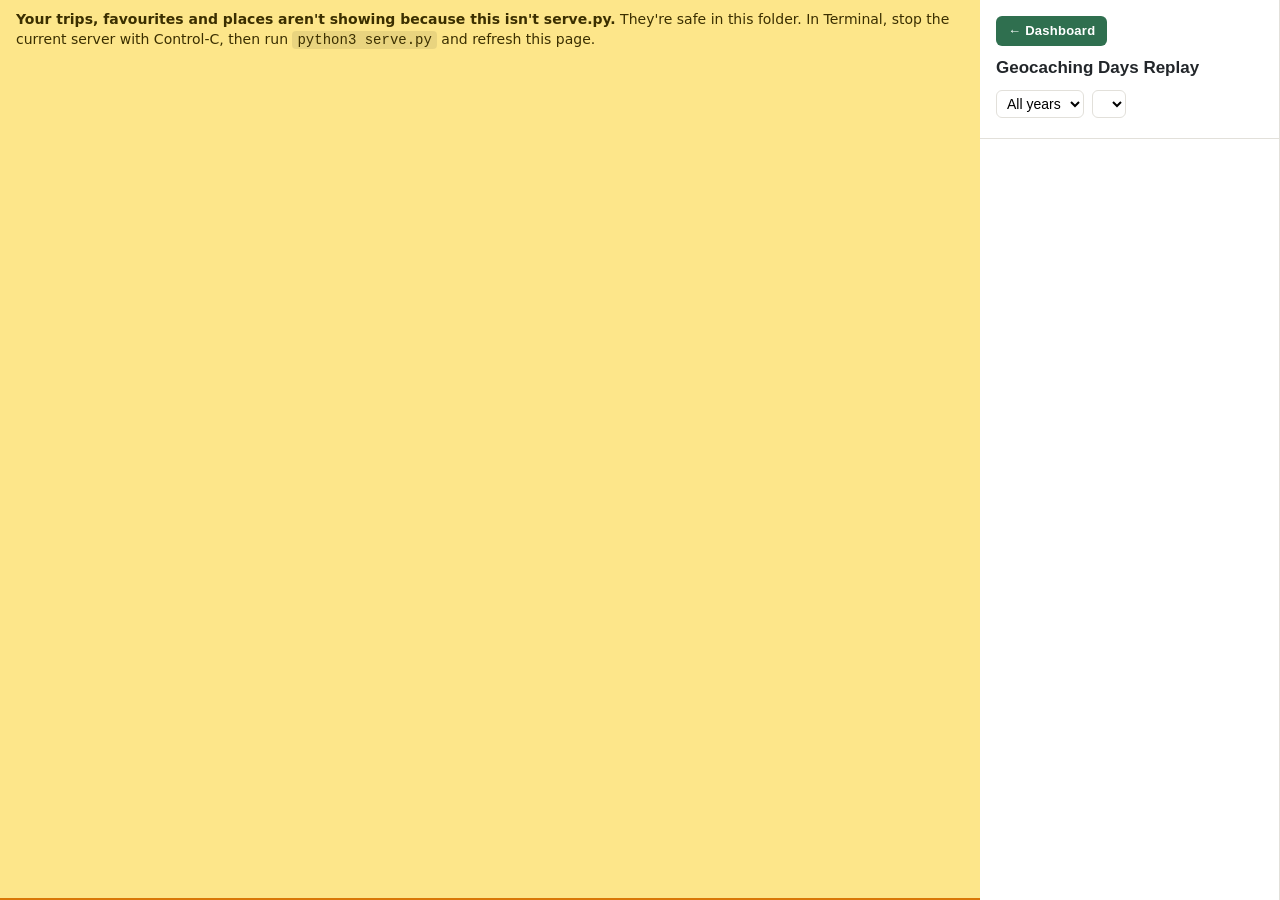
==== commit db9ebd5c: "Make the Browse pages' back link a button like Dashboard On Browse by Date and Browse by Location, t" ====
--- a/day-replay.html
+++ b/day-replay.html
@@ -41,9 +41,11 @@
     border-bottom: 1px solid var(--line);
   }
   #sidebar h1 { font-size: 17px; margin: 0 0 10px; }
-  #sidebar .back { display: inline-block; font-size: 12px; font-weight: 600; color: var(--accent);
-    text-decoration: none; margin-bottom: 6px; }
-  #sidebar .back:hover { text-decoration: underline; }
+  /* Same look as the Dashboard button in the site navigation */
+  #sidebar .back { display: inline-block; font-size: 13px; font-weight: 600; letter-spacing: 0.02em;
+    color: #fff; background: var(--accent); padding: 6px 12px; border-radius: 6px;
+    text-decoration: none; margin-bottom: 10px; }
+  #sidebar .back:hover { filter: brightness(1.12); }
   #tripHead { margin: -4px 0 10px; }
   #tripHead .trip-name { font-weight: 600; font-size: 15px; }
   #tripHead .trip-dates { color: var(--muted); font-size: 12px; }
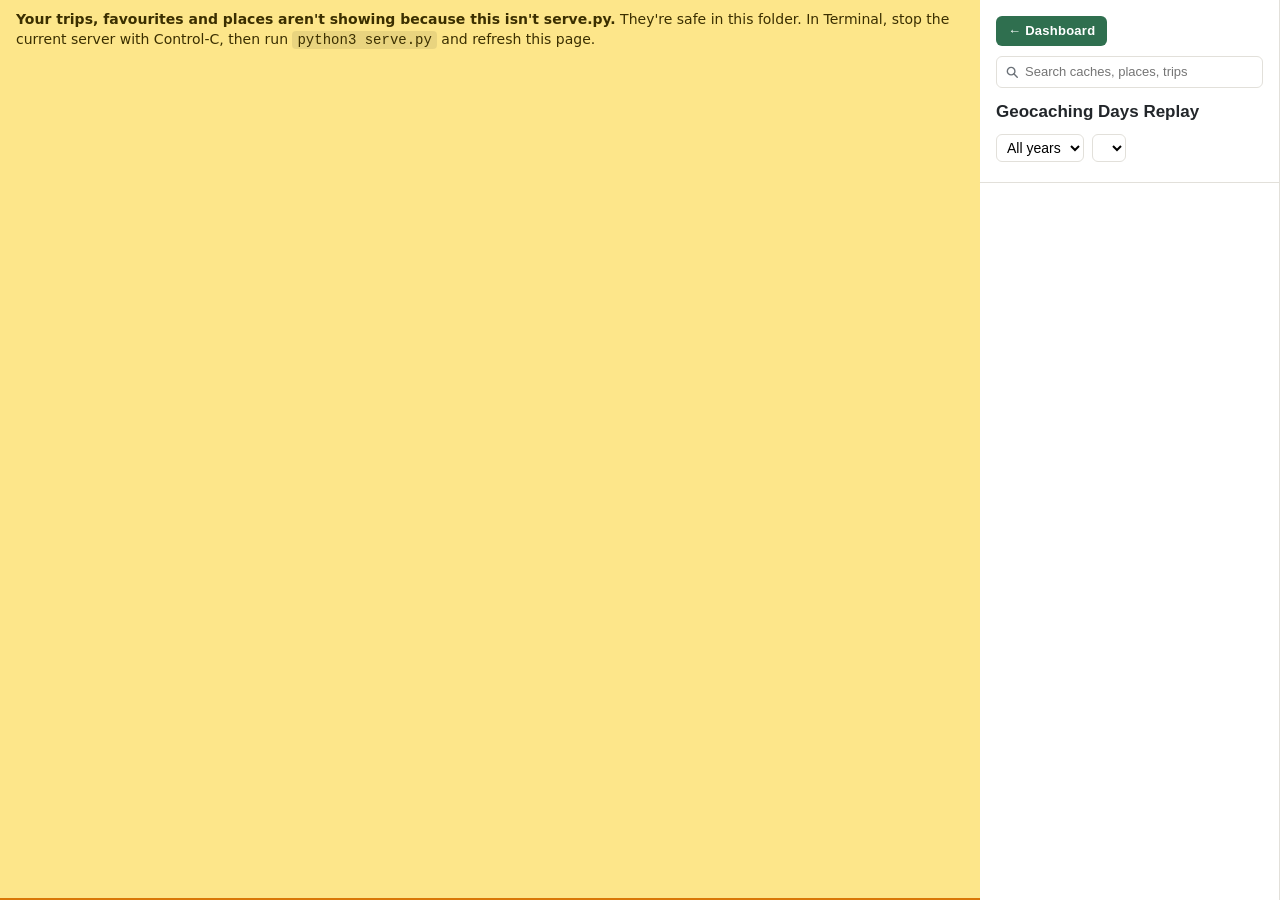
==== commit c0f63504: "Add a search box to every page Finds caches by name or GC code, places (countries, provinces, towns," ====
--- a/day-replay.html
+++ b/day-replay.html
@@ -250,6 +250,7 @@
 <aside id="sidebar">
   <header>
     <a class="back" id="backLink" href="index.html">← Dashboard</a>
+    <div id="site-search" class="side-search"></div>
     <h1>Geocaching Days Replay</h1>
     <div id="tripHead" hidden>
       <div class="trip-name"></div>
@@ -307,6 +308,7 @@
 <script src="lib/purify.min.js"></script>
 <script src="data/days.js"></script>
 <script src="common.js"></script>
+<script src="search.js"></script>
 <script>
 (function () {
   "use strict";
